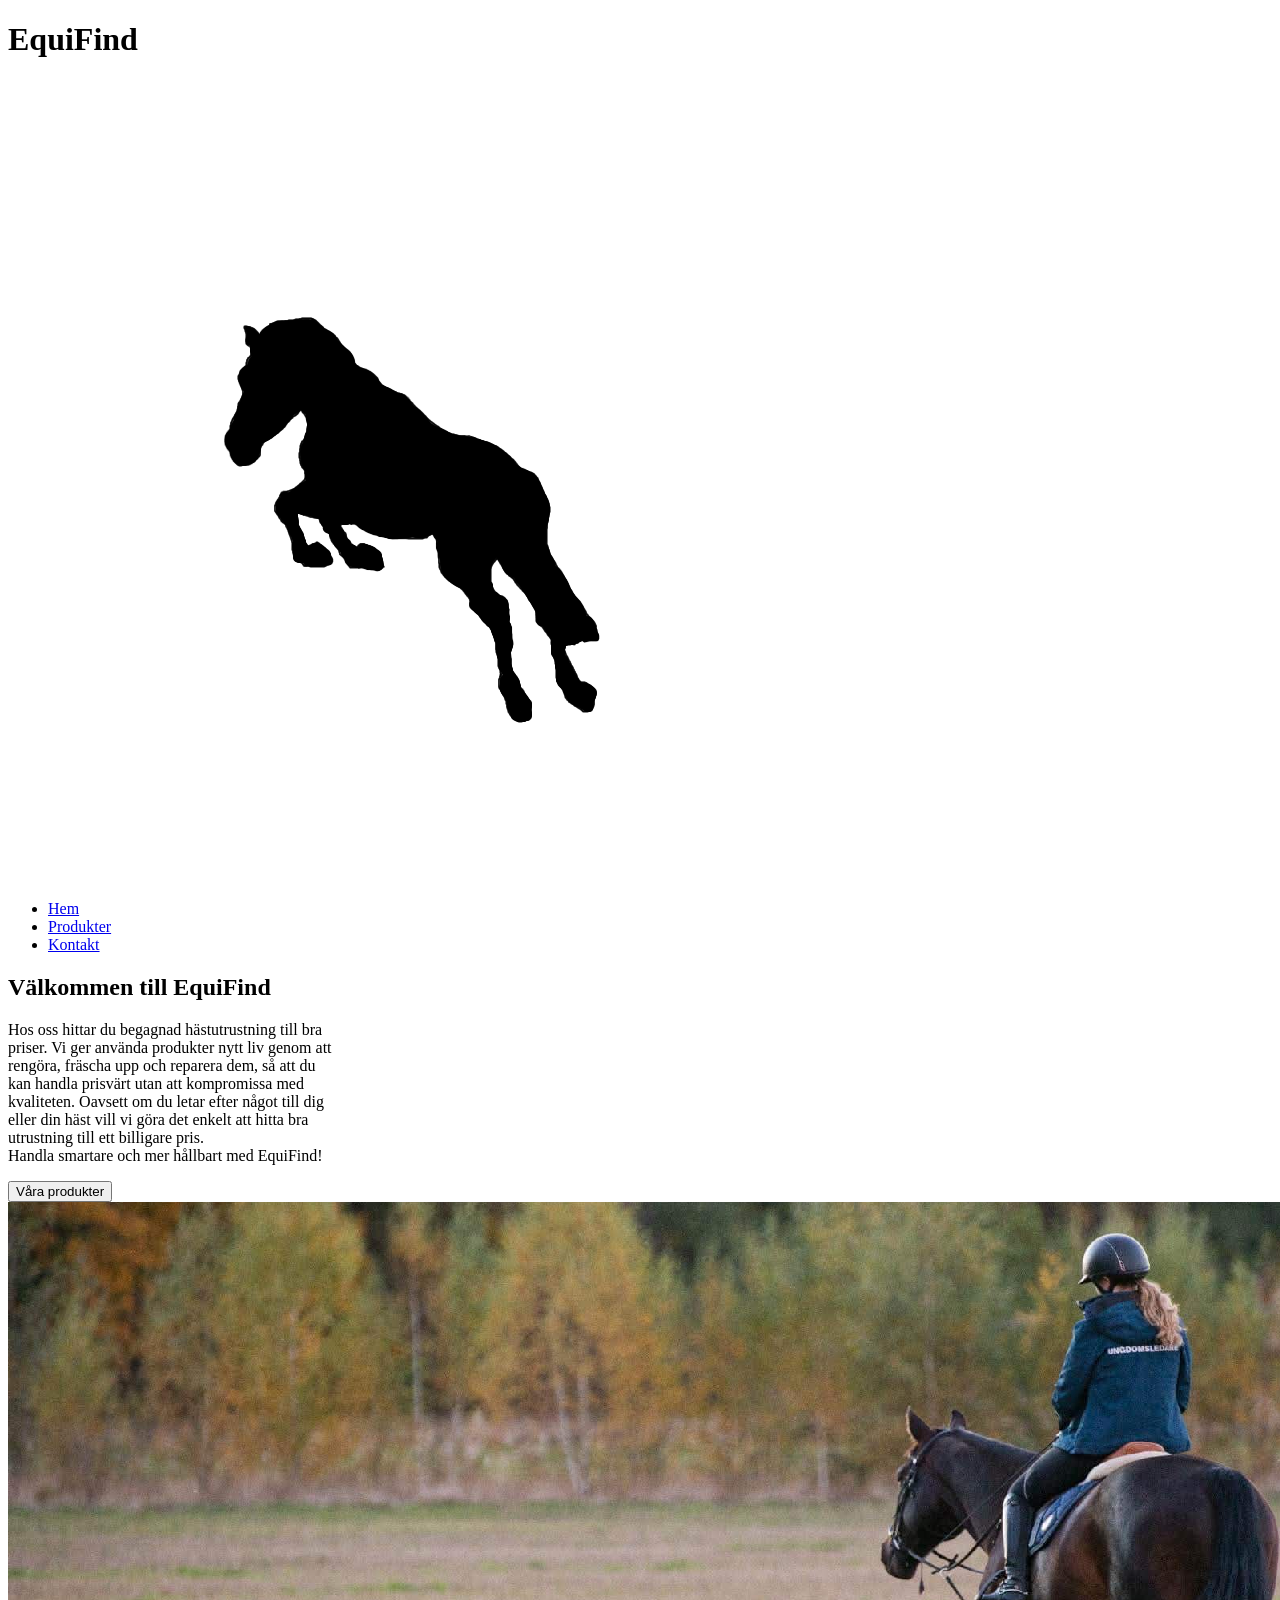
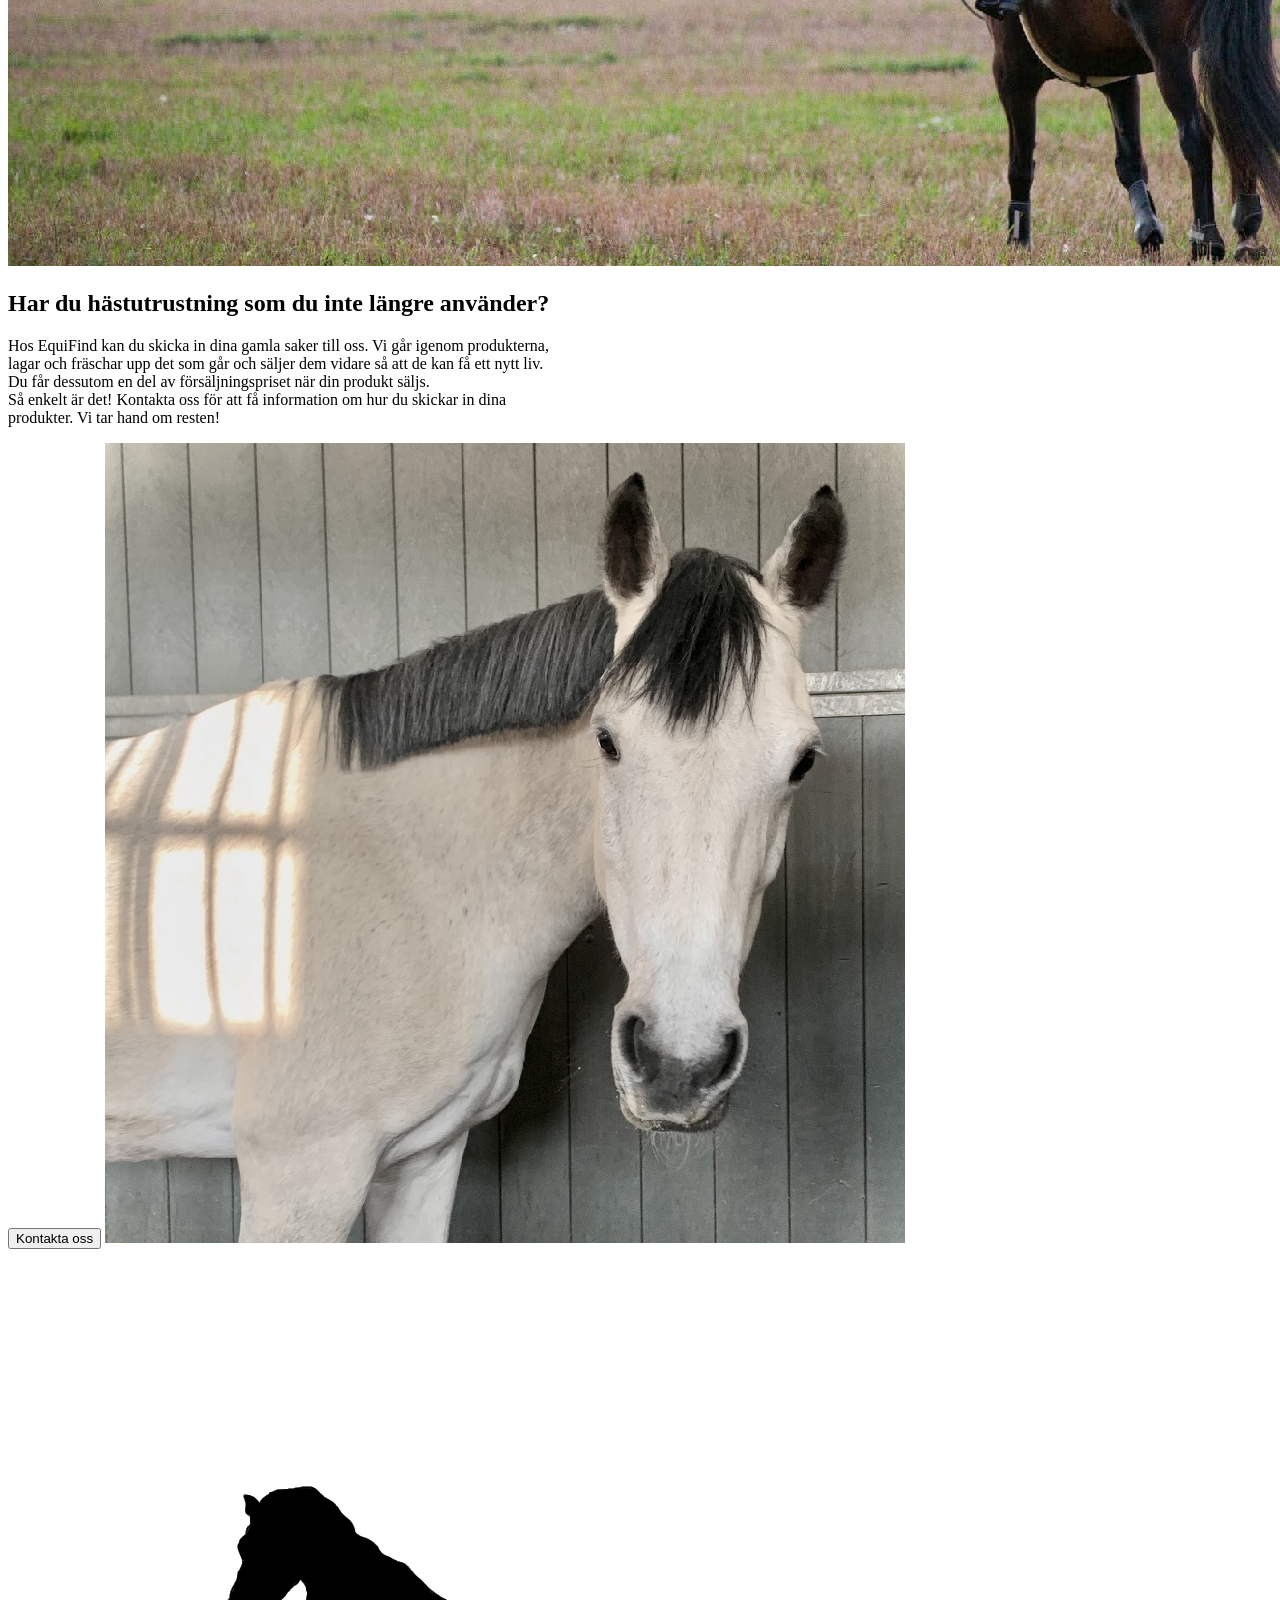
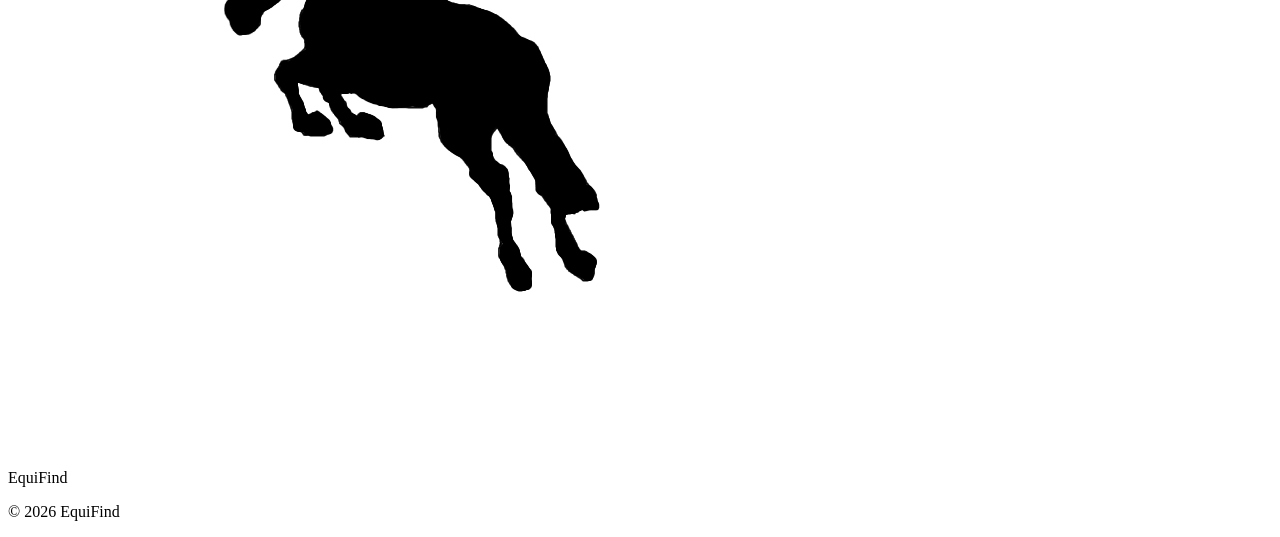
==== index.html @ 0bf6c91d "missad länk till kontakt från index + sell form + question form klara" ====
<!DOCTYPE html>
<html lang="sv">
<head>
    <meta charset="UTF-8">
    <meta name="viewport" content="width=device-width, initial-scale=1.0">
    <link rel="stylesheet" href="./css/style.css">
    <script src="./js/main.js" defer></script>
    <title>EquiFind</title>
</head>
<body>
    <header>
        <h1>EquiFind</h1>
        <img src="./images/EquiFind logo.png" alt="EquiFind Logo">
        <nav>
            <ul>
                <li><a href="./index.html">Hem</a></li>
                <li><a href="./services.html">Produkter</a></li>
                <li><a href="./contacts.html">Kontakt</a></li>
            </ul>
        </nav>
    </header>
    <main>
        <section id="welcome">
            <h2><strong>Välkommen till EquiFind</strong></h2>
            <p>Hos oss hittar du begagnad hästutrustning till bra <br>
                priser. Vi ger använda produkter nytt liv genom att <br>
                rengöra, fräscha upp och reparera dem, så att du <br>kan handla prisvärt utan att kompromissa med <br>
                kvaliteten. Oavsett om du letar efter något till dig <br>
                eller din häst vill vi göra det enkelt att hitta bra <br>
                utrustning till ett billigare pris. <br> Handla smartare och mer hållbart med EquiFind!</p>

                <a href="./services.html"><button>Våra produkter</button></a>
                <img src="./images/EquiFind bild.png" alt="Häst påväg bort">
        </section>
        <section id="sell">
            <h2><strong>Har du hästutrustning som du inte längre använder?</strong></h2>
            <p>Hos EquiFind kan du skicka in dina gamla saker till oss. Vi går igenom produkterna,<br>
               lagar och fräschar upp det som går och säljer dem vidare så att de kan få ett nytt liv. <br>
                Du får dessutom en del av försäljningspriset när din produkt säljs.<br> 
                Så enkelt är det! Kontakta oss för att få information om hur du skickar in dina <br> 
                produkter. Vi tar hand om resten!</p>

                <a href="./contacts.html"><button>Kontakta oss</button></a>
                <img src="./images/Ida bild.png" alt="häst">
        </section>
    </main>
    <footer>
        <img src="./images/EquiFind logo.png" alt="EquiFind Logo">
        <p>EquiFind</p>
        <p>© 2026 EquiFind</p>
    </footer>
</body>
</html>
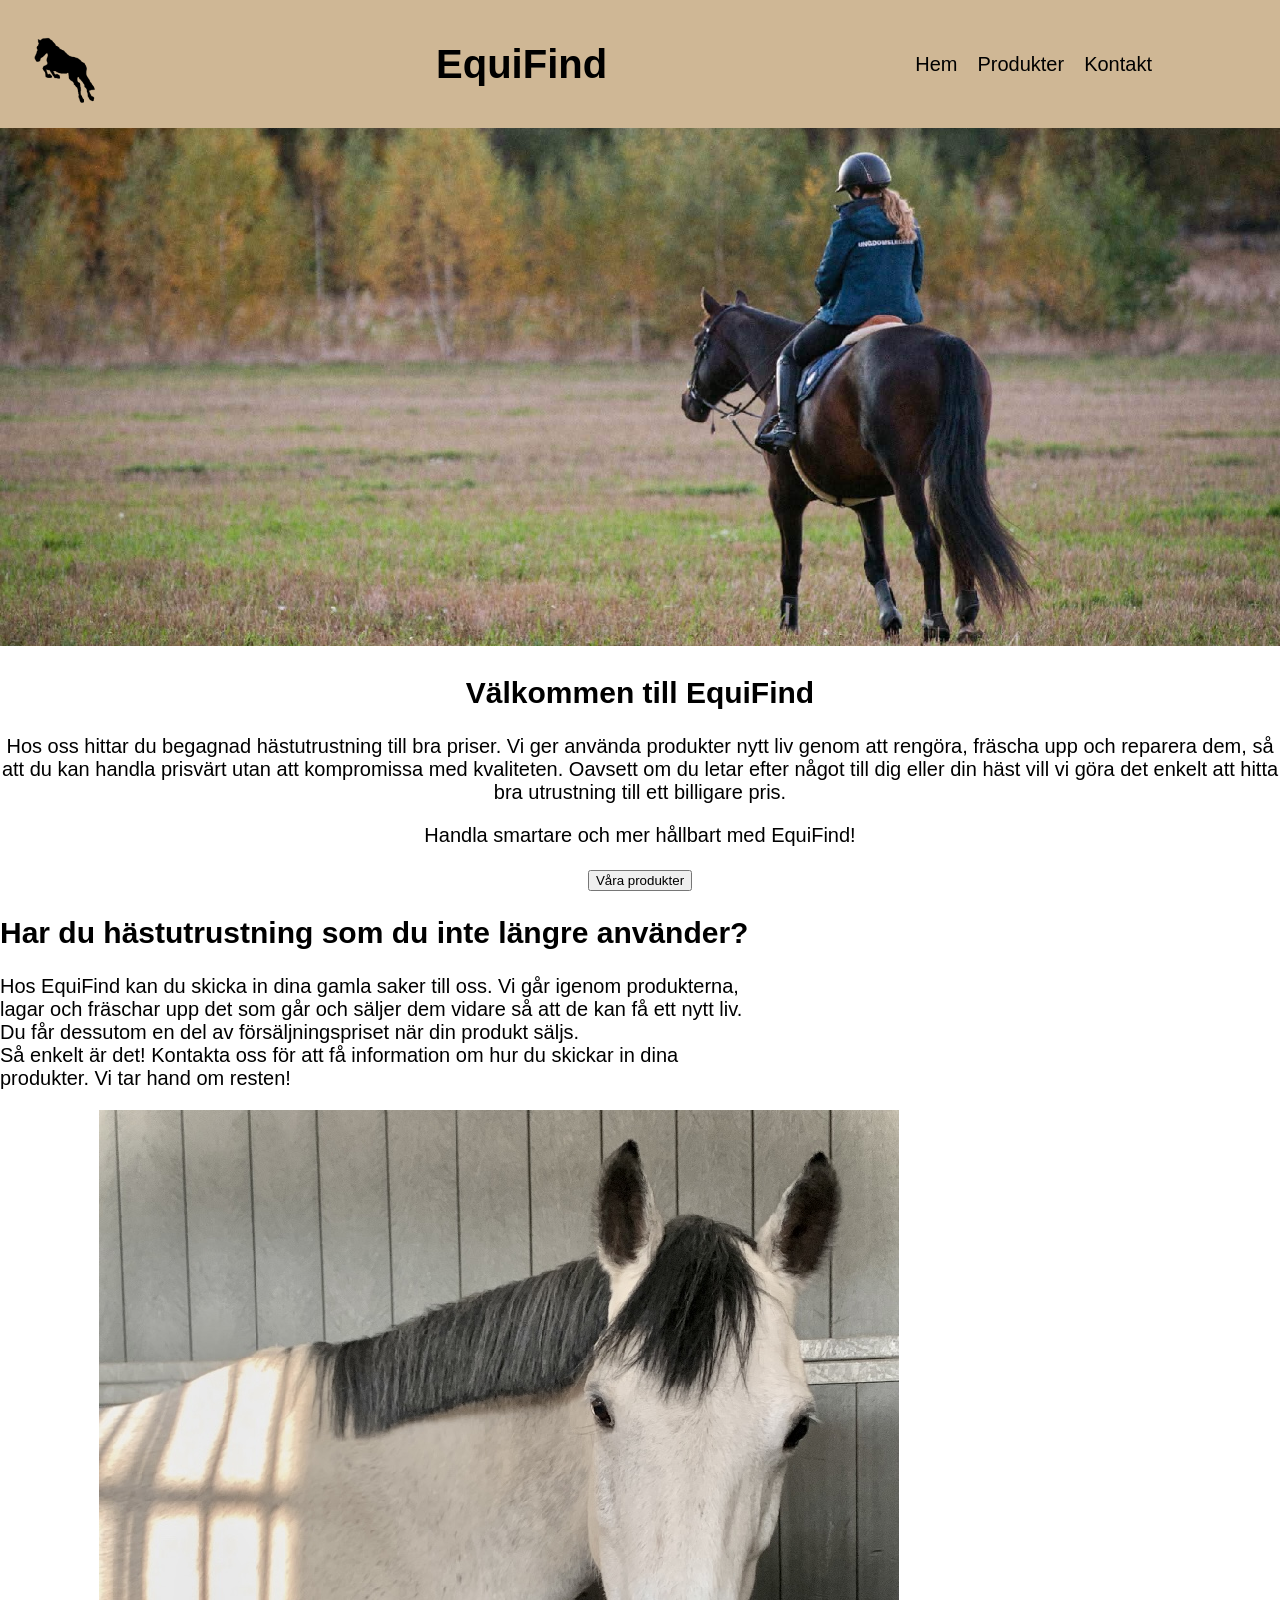
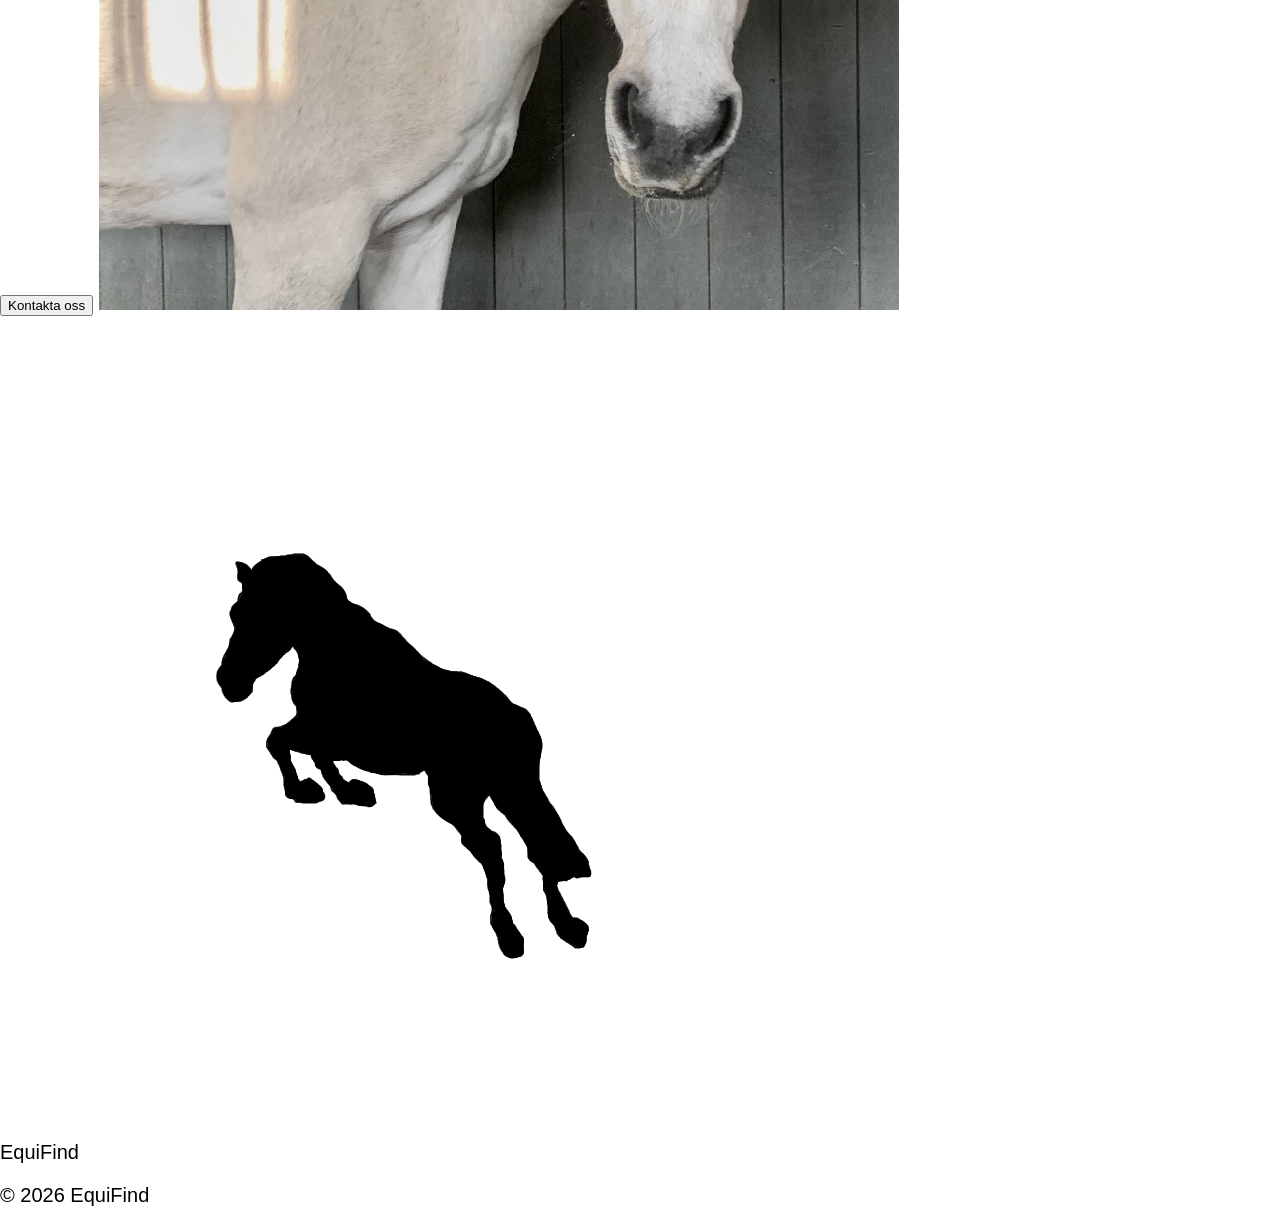
==== commit 5880681b: "mobil meny + större meny klar" ====
--- a/index.html
+++ b/index.html
@@ -8,10 +8,11 @@
     <title>EquiFind</title>
 </head>
 <body>
-    <header>
+    <header class="navigation">
+         <img src="./images/EquiFind logo.png" alt="EquiFind Logo" id="logotop">
         <h1>EquiFind</h1>
-        <img src="./images/EquiFind logo.png" alt="EquiFind Logo">
-        <nav>
+        <button class="menu-toggle">☰</button>
+        <nav class="menu">
             <ul>
                 <li><a href="./index.html">Hem</a></li>
                 <li><a href="./services.html">Produkter</a></li>
@@ -21,16 +22,17 @@
     </header>
     <main>
         <section id="welcome">
+            <img src="./images/EquiFind bild.png" alt="Häst påväg bort" id="welcomeImg">
             <h2><strong>Välkommen till EquiFind</strong></h2>
-            <p>Hos oss hittar du begagnad hästutrustning till bra <br>
-                priser. Vi ger använda produkter nytt liv genom att <br>
-                rengöra, fräscha upp och reparera dem, så att du <br>kan handla prisvärt utan att kompromissa med <br>
-                kvaliteten. Oavsett om du letar efter något till dig <br>
-                eller din häst vill vi göra det enkelt att hitta bra <br>
-                utrustning till ett billigare pris. <br> Handla smartare och mer hållbart med EquiFind!</p>
+            <p>Hos oss hittar du begagnad hästutrustning till bra 
+                priser. Vi ger använda produkter nytt liv genom att 
+                rengöra, fräscha upp och reparera dem, så att du kan handla prisvärt utan att kompromissa med 
+                kvaliteten. Oavsett om du letar efter något till dig 
+                eller din häst vill vi göra det enkelt att hitta bra 
+                utrustning till ett billigare pris. </p> 
+                <p>Handla smartare och mer hållbart med EquiFind!</p>
 
                 <a href="./services.html"><button>Våra produkter</button></a>
-                <img src="./images/EquiFind bild.png" alt="Häst påväg bort">
         </section>
         <section id="sell">
             <h2><strong>Har du hästutrustning som du inte längre använder?</strong></h2>
--- a/css/style.css
+++ b/css/style.css
@@ -0,0 +1,64 @@
+body {
+    background-color: white;
+    font-family:Verdana, Geneva, Tahoma, sans-serif;
+    font-size: 20px;
+    margin: 0;
+}
+/*header + navigation*/
+
+.navigation {
+    display: flex;
+    justify-content: space-between;
+    align-items: center;
+    background-color: #CFB795;
+    margin: 0px;
+}
+
+#logotop {
+    max-width: 10%;
+}
+.menu {
+    display: none;
+    width: 100%;
+}
+
+.menu.open {
+    display: block;
+}
+
+.menu ul {
+    list-style: none;
+    margin: 0;
+    padding: 0;
+}
+.menu a {
+    color: black;
+    text-decoration: none;
+}
+
+/*Välkommen text + bild*/
+#welcomeImg {
+    max-width: 100%;
+}
+
+#welcome {
+    text-align: center;
+}
+
+
+/* Större skärm */
+
+@media (min-width: 760px) {
+    .menu-toggle {
+        display: none;
+    }
+    .menu {
+        display: block;
+        width: auto;
+        margin-right: 10%;
+    }
+    .menu ul {
+        display: flex;
+        gap: 20px;
+    }
+}
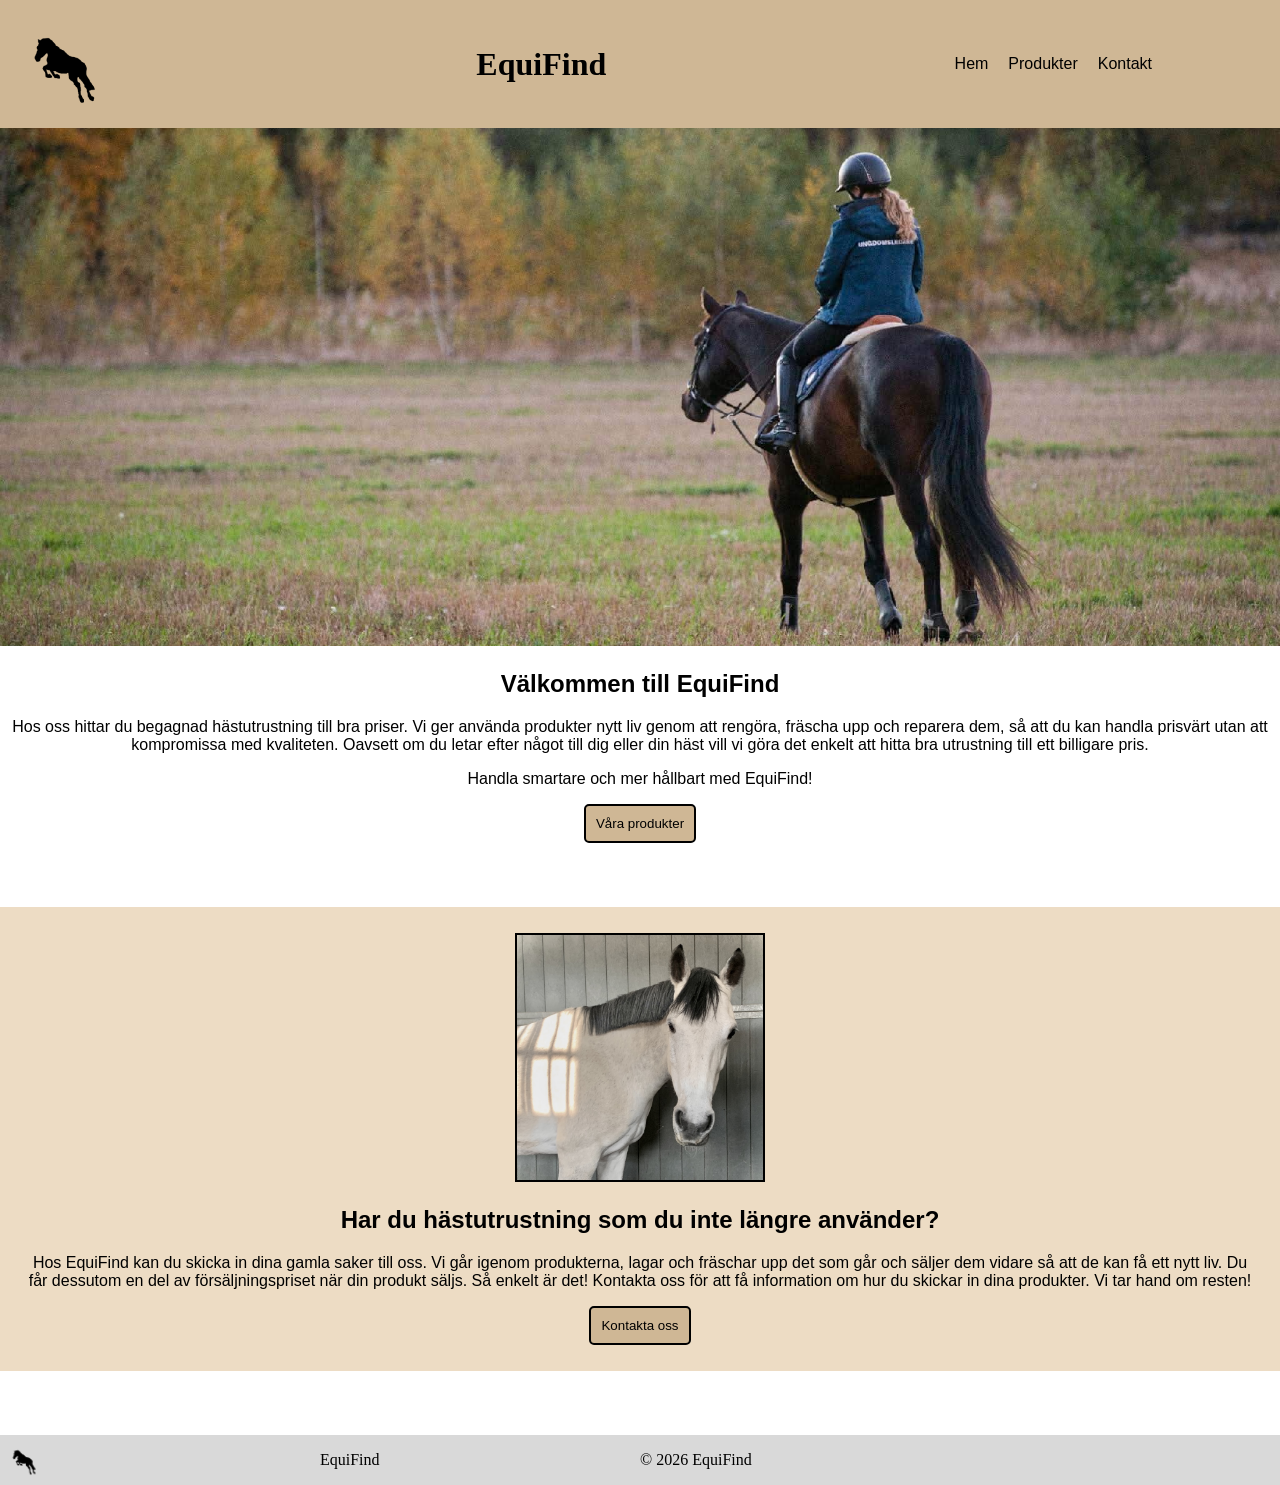
==== commit 194347f9: "uppdatera bildnamn + mobile first index klar" ====
--- a/index.html
+++ b/index.html
@@ -9,7 +9,7 @@
 </head>
 <body>
     <header class="navigation">
-         <img src="./images/EquiFind logo.png" alt="EquiFind Logo" id="logotop">
+         <img src="./images/EquiFind_logo.png" alt="EquiFind Logo" id="logotop">
         <h1>EquiFind</h1>
         <button class="menu-toggle">☰</button>
         <nav class="menu">
@@ -22,7 +22,7 @@
     </header>
     <main>
         <section id="welcome">
-            <img src="./images/EquiFind bild.png" alt="Häst påväg bort" id="welcomeImg">
+            <img src="./images/EquiFind_bild.png" alt="Häst påväg bort" id="welcomeImg">
             <h2><strong>Välkommen till EquiFind</strong></h2>
             <p>Hos oss hittar du begagnad hästutrustning till bra 
                 priser. Vi ger använda produkter nytt liv genom att 
@@ -35,19 +35,18 @@
                 <a href="./services.html"><button>Våra produkter</button></a>
         </section>
         <section id="sell">
+            <img src="./images/Ida_bild.png" alt="häst" id="sellImg">
             <h2><strong>Har du hästutrustning som du inte längre använder?</strong></h2>
-            <p>Hos EquiFind kan du skicka in dina gamla saker till oss. Vi går igenom produkterna,<br>
-               lagar och fräschar upp det som går och säljer dem vidare så att de kan få ett nytt liv. <br>
-                Du får dessutom en del av försäljningspriset när din produkt säljs.<br> 
-                Så enkelt är det! Kontakta oss för att få information om hur du skickar in dina <br> 
+            <p>Hos EquiFind kan du skicka in dina gamla saker till oss. Vi går igenom produkterna,
+               lagar och fräschar upp det som går och säljer dem vidare så att de kan få ett nytt liv.
+                Du får dessutom en del av försäljningspriset när din produkt säljs. 
+                Så enkelt är det! Kontakta oss för att få information om hur du skickar in dina 
                 produkter. Vi tar hand om resten!</p>
-
                 <a href="./contacts.html"><button>Kontakta oss</button></a>
-                <img src="./images/Ida bild.png" alt="häst">
         </section>
     </main>
     <footer>
-        <img src="./images/EquiFind logo.png" alt="EquiFind Logo">
+        <img src="./images/EquiFind_logo.png" alt="EquiFind Logo" id="logobot">
         <p>EquiFind</p>
         <p>© 2026 EquiFind</p>
     </footer>
--- a/css/style.css
+++ b/css/style.css
@@ -1,7 +1,7 @@
 body {
     background-color: white;
     font-family:Verdana, Geneva, Tahoma, sans-serif;
-    font-size: 20px;
+    font-size: 16px;
     margin: 0;
 }
 /*header + navigation*/
@@ -16,6 +16,9 @@
 
 #logotop {
     max-width: 10%;
+}
+h1 {
+    font-family: cursive;
 }
 .menu {
     display: none;
@@ -44,9 +47,52 @@
 #welcome {
     text-align: center;
 }
+#welcome button {
+    background-color: #CFB795;
+    border-radius: 5px;
+    border: solid black 2px;
+    padding: 10px;
+    font-family: Verdana, Geneva, Tahoma, sans-serif;
+}
+
+/*Utrustning du inte använder text + bild*/
+
+#sell {
+    background-color: #EDDCC4;
+    text-align: center;
+    margin-top: 5%;
+    padding: 2%;
+}
+#sellImg {
+    max-width: 20%;
+    border: solid black 2px;
+}
+#sell button {
+     background-color: #CFB795;
+    border-radius: 5px;
+    border: solid black 2px;
+    padding: 10px;
+    font-family: Verdana, Geneva, Tahoma, sans-serif;
+}
+
+/*Footer*/
+
+footer {
+    background-color: #D9D9D9;
+    display: grid;
+    justify-items: center;
+    margin-top: 5%;
+}
+#logobot {
+    max-width: 15%;
+    margin: 0;
+    padding: 0;
+}
 
 
 /* Större skärm */
+
+/*Meny*/
 
 @media (min-width: 760px) {
     .menu-toggle {
@@ -61,4 +107,18 @@
         display: flex;
         gap: 20px;
     }
+
+    /*Footer*/
+
+    footer {
+        display: grid;
+        grid-auto-flow: column;
+        justify-items: start;
+        align-items: center;
+        grid-template-columns: 1fr 1fr 2fr;
+    }
+    footer p {
+        font-family:cursive ;
+    }
+    #logobot
 }
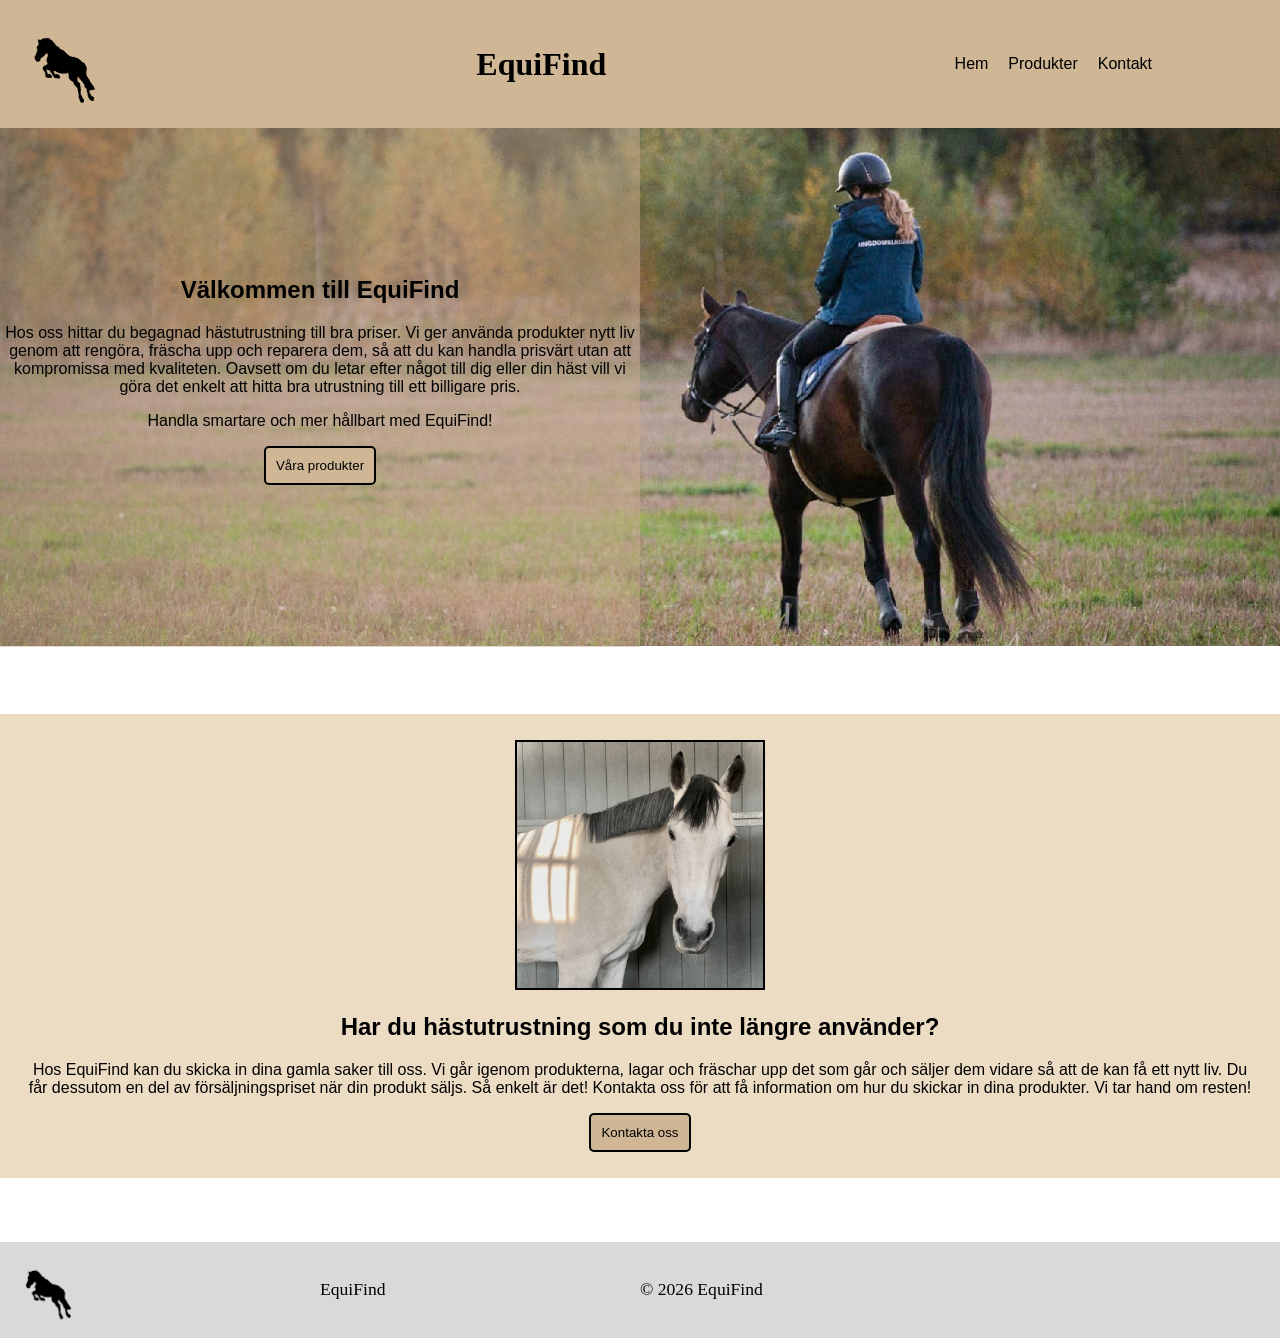
==== commit 4360346d: "welcome text plus bild media query klar" ====
--- a/index.html
+++ b/index.html
@@ -23,6 +23,7 @@
     <main>
         <section id="welcome">
             <img src="./images/EquiFind_bild.png" alt="Häst påväg bort" id="welcomeImg">
+            <div class="welcometext">
             <h2><strong>Välkommen till EquiFind</strong></h2>
             <p>Hos oss hittar du begagnad hästutrustning till bra 
                 priser. Vi ger använda produkter nytt liv genom att 
@@ -33,6 +34,7 @@
                 <p>Handla smartare och mer hållbart med EquiFind!</p>
 
                 <a href="./services.html"><button>Våra produkter</button></a>
+            </div>
         </section>
         <section id="sell">
             <img src="./images/Ida_bild.png" alt="häst" id="sellImg">
--- a/css/style.css
+++ b/css/style.css
@@ -107,6 +107,21 @@
         display: flex;
         gap: 20px;
     }
+    /*Welcome*/
+    #welcome {
+        position: relative;
+        text-align: center;
+    }
+    .welcometext {
+        position: absolute;
+        top: 0px;
+        bottom: 3px;
+        max-width: 50%;
+        padding-top: 10%;
+        margin: 0;
+        background-color: #c9ac8f7c
+    }
+  
 
     /*Footer*/
 
@@ -118,7 +133,10 @@
         grid-template-columns: 1fr 1fr 2fr;
     }
     footer p {
-        font-family:cursive ;
+        font-family:cursive;
+        font-size: 1.1rem;
     }
-    #logobot
+    #logobot {
+        max-width: 30%;
+    }
 }
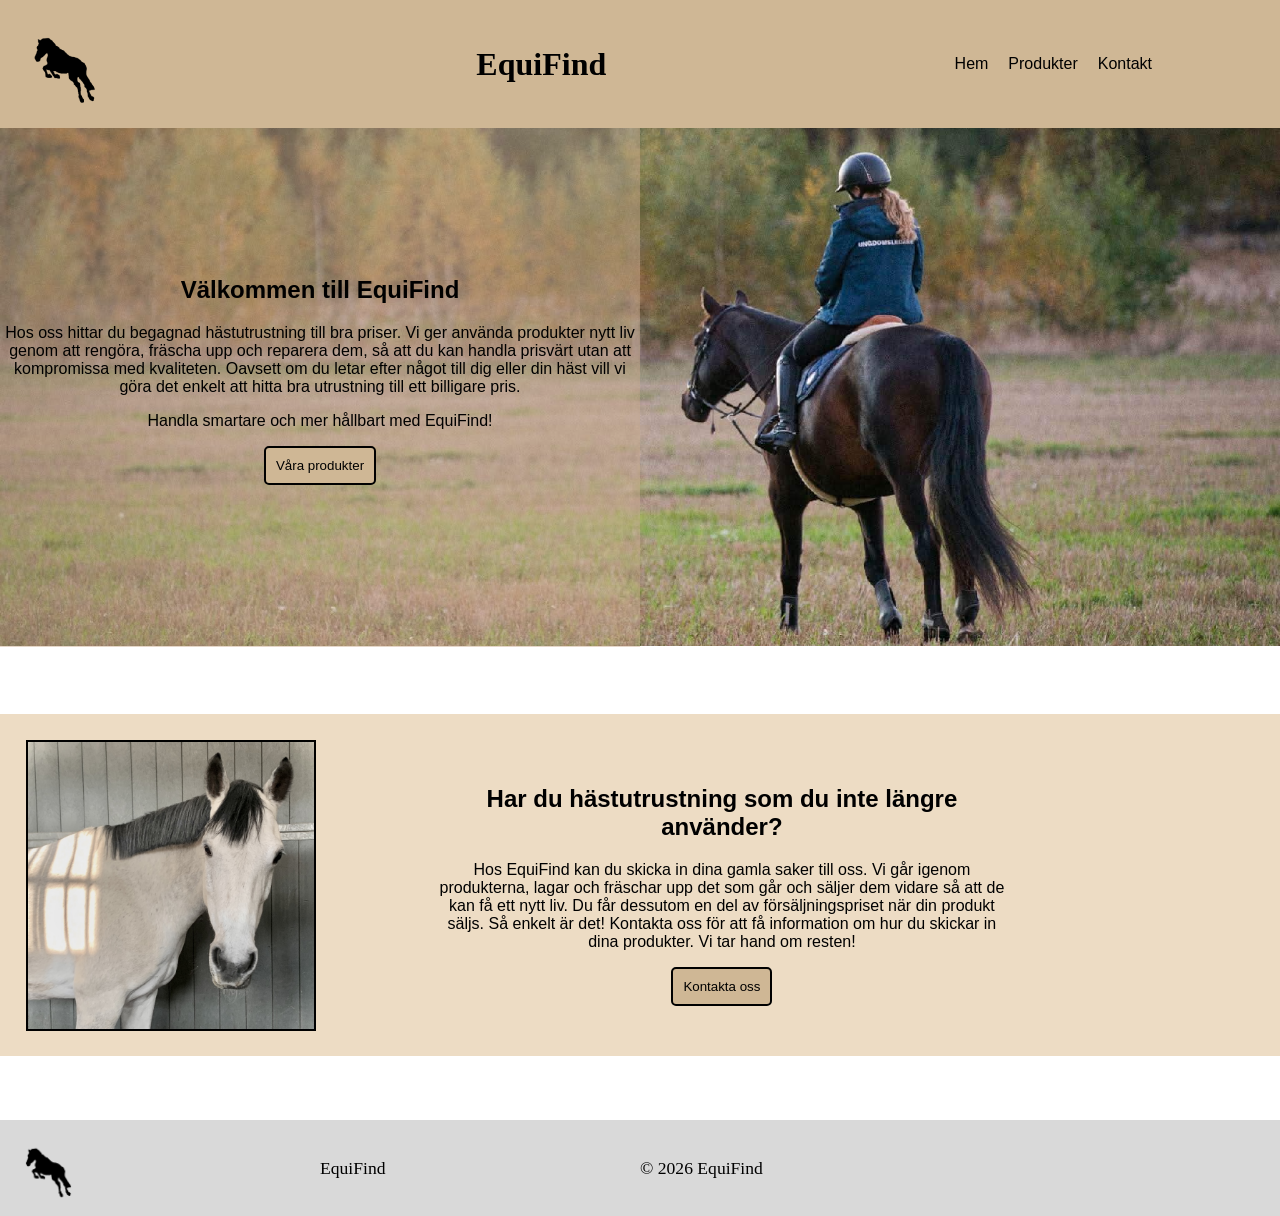
==== commit dd5f41b6: "sell text + bild klar för större skärm" ====
--- a/index.html
+++ b/index.html
@@ -38,6 +38,7 @@
         </section>
         <section id="sell">
             <img src="./images/Ida_bild.png" alt="häst" id="sellImg">
+            <div class="selltext">
             <h2><strong>Har du hästutrustning som du inte längre använder?</strong></h2>
             <p>Hos EquiFind kan du skicka in dina gamla saker till oss. Vi går igenom produkterna,
                lagar och fräschar upp det som går och säljer dem vidare så att de kan få ett nytt liv.
@@ -45,6 +46,7 @@
                 Så enkelt är det! Kontakta oss för att få information om hur du skickar in dina 
                 produkter. Vi tar hand om resten!</p>
                 <a href="./contacts.html"><button>Kontakta oss</button></a>
+            </div>
         </section>
     </main>
     <footer>
--- a/css/style.css
+++ b/css/style.css
@@ -121,6 +121,23 @@
         margin: 0;
         background-color: #c9ac8f7c
     }
+
+    /*Sell*/
+    #sell {
+        display: grid;
+        grid-template-columns: 1fr 2fr;
+        align-items:center;
+    }
+    #sellImg {
+        grid-column-start: 1;
+        grid-column-end: 2;
+        max-width: 70%;
+    }
+    .selltext {
+        max-width: 70%
+
+    }
+
   
 
     /*Footer*/
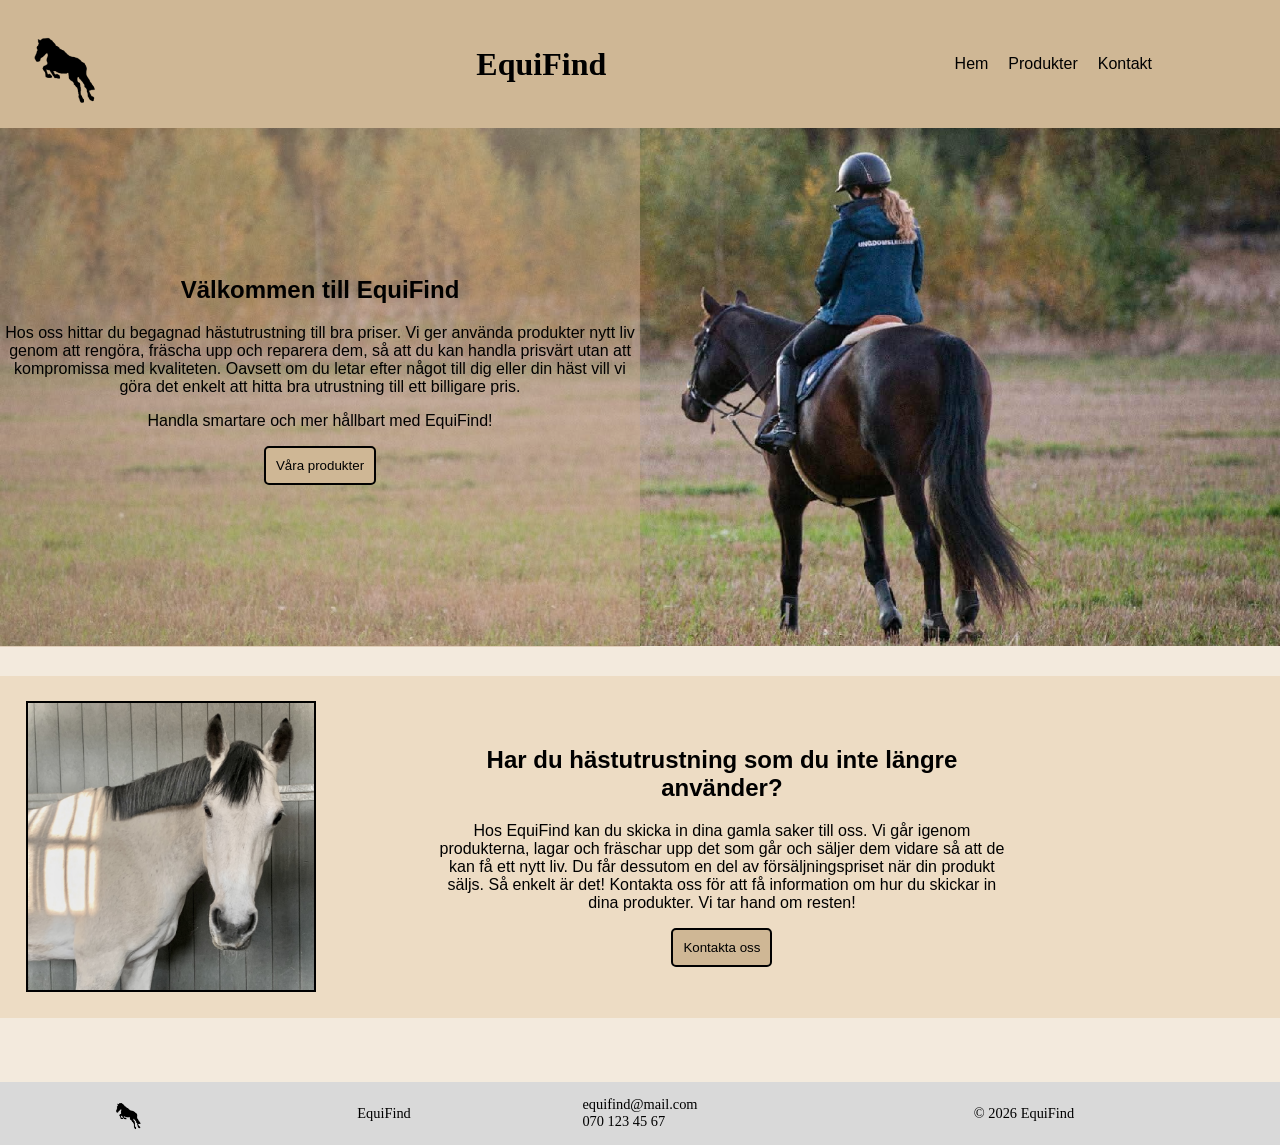
==== commit 8077bb14: "la till mail och telefonnummer till företag i footer" ====
--- a/index.html
+++ b/index.html
@@ -52,6 +52,7 @@
     <footer>
         <img src="./images/EquiFind_logo.png" alt="EquiFind Logo" id="logobot">
         <p>EquiFind</p>
+        <p>equifind@mail.com <br>070 123 45 67</p>
         <p>© 2026 EquiFind</p>
     </footer>
 </body>
--- a/css/style.css
+++ b/css/style.css
@@ -1,5 +1,5 @@
 body {
-    background-color: white;
+    background-color: #f3eadd;
     font-family:Verdana, Geneva, Tahoma, sans-serif;
     font-size: 16px;
     margin: 0;
@@ -68,7 +68,7 @@
     border: solid black 2px;
 }
 #sell button {
-     background-color: #CFB795;
+    background-color: #CFB795;
     border-radius: 5px;
     border: solid black 2px;
     padding: 10px;
@@ -82,6 +82,8 @@
     display: grid;
     justify-items: center;
     margin-top: 5%;
+    bottom: 0;
+    justify-content: center;
 }
 #logobot {
     max-width: 15%;
@@ -90,6 +92,232 @@
 }
 
 
+/*PRODUKTER*/
+
+/*Produkt text*/
+
+#products {
+    background-color: #EDDCC4;
+    color: black;
+    border: solid black 2px;
+    border-radius: 4px;
+    max-width: 50%;
+    text-align: center;
+    margin: 5% 25% 5% 25%;
+}
+
+
+/*Show Products*/
+#showProducts{
+    background-image: url(../images/pexels-wood-1853403.jpg);
+    background-color: #CFB795;
+    margin: 5%;
+    margin-bottom: 0;
+    display: grid;
+    grid-template-columns: 1fr;
+    padding: 3%;
+    border: solid black 1px;
+    border-radius: 5px;
+}
+article img {
+    max-width: 50%;
+    margin: 0;
+    padding: 0;
+    border: solid black 2px;
+}
+#träns {
+    border: solid black 2px;
+    border-radius: 5px;
+    padding: 3%;
+    margin: 2%;
+    background-color: #EDDCC4;
+    
+}
+#grimmaOrange {
+    border: solid black 2px;
+    border-radius: 5px;
+    padding: 3%;
+    margin: 2%;
+    background-color: #EDDCC4;
+}
+#tränsFull {
+    border: solid black 2px;
+    border-radius: 5px;
+    padding: 3%;
+    margin: 2%;
+    background-color: #EDDCC4;
+}
+#täcke {
+    border: solid black 2px;
+    border-radius: 5px;
+    padding: 3%;
+    margin: 2%;
+    background-color: #EDDCC4;
+}
+#grimmaLäder {
+    border: solid black 2px;
+    border-radius: 5px;
+    padding: 3%;
+    margin: 2%;
+    background-color: #EDDCC4;
+}
+.hittat {
+    text-align: center;
+    background-color: #EDDCC4;
+    padding: 1%;
+    border: solid black 1px;
+    border-radius: 5px;
+}
+.hittat button {
+    background-color: #CFB795;
+    border-radius: 5px;
+    border: solid black 2px;
+    padding: 10px;
+    font-family: Verdana, Geneva, Tahoma, sans-serif;
+}
+.toppen button{
+    margin-left: 10%;
+    margin-top: 2%;
+    background-color: #CFB795;
+    border-radius: 5px;
+    border: solid black 2px;
+    padding: 10px;
+    font-family: Verdana, Geneva, Tahoma, sans-serif;
+    min-width: 8%;
+
+}
+a:hover {
+    color: #D9D9D9;
+}
+button:hover {
+    background-color: #f7efe4;
+    border: solid rgb(135, 134, 134) 2px;
+    color: rgb(116, 114, 114);
+}
+#welcome button:hover {
+    background-color: #f7efe4;
+    border: solid rgb(135, 134, 134) 2px;
+    color: rgb(116, 114, 114);
+}
+#sell button:hover {
+    background-color: #f7efe4;
+    border: solid rgb(135, 134, 134) 2px;
+    color: rgb(116, 114, 114);
+}
+/*Kontakt sida*/
+.choose {
+    background-color: #EDDCC4;
+    display: flex;
+    flex-direction: column;
+    align-items: center;
+}
+.buttons {
+    display: flex;
+    flex-direction: row;
+    align-items: center;
+    justify-content: center;
+    gap: 2%;
+    background-color: #EDDCC4;
+    padding: 1%;
+}
+#btn1 {
+     background-color: #CFB795;
+    border-radius: 5px;
+    border: solid black 1px;
+    padding: 10px;
+    font-family: Verdana, Geneva, Tahoma, sans-serif;
+    transition: background-color 0.3s;
+}
+#btn2 {
+     background-color: #CFB795;
+    border-radius: 5px;
+    border: solid black 1px;
+    padding: 10px;
+    font-family: Verdana, Geneva, Tahoma, sans-serif;
+    transition: background-color 0.3s;
+}
+#btn3 {
+     background-color: #CFB795;
+    border-radius: 5px;
+    border: solid black 1px;
+    padding: 10px;
+    font-family: Verdana, Geneva, Tahoma, sans-serif;
+    transition: background-color 0.3s;
+}
+#btn1:hover {
+    background-color: #f7efe4;
+    border: solid rgb(135, 134, 134) 2px;
+    color: rgb(116, 114, 114);
+}
+#btn2:hover {
+    background-color: #f7efe4;
+    border: solid rgb(135, 134, 134) 2px;
+    color: rgb(116, 114, 114);
+}
+#btn3:hover {
+    background-color: #f7efe4;
+    border: solid rgb(135, 134, 134) 2px;
+    color: rgb(116, 114, 114);
+}
+#buy {
+    background-color: #EDDCC4;
+    margin: 5%;
+    padding: 3%;
+    border: solid black 1px;
+    border-radius: 4px;
+}
+#sellProduct {
+    background-color: #EDDCC4;
+    margin: 5%;
+    padding: 3%;
+    border: solid black 1px;
+    border-radius: 4px;
+}
+
+#questions {
+    background-color: #EDDCC4;
+    margin: 5%;
+    padding: 3%;
+    border: solid black 1px;
+    border-radius: 4px;
+}
+fieldset {
+    border: 0;
+}
+legend {
+    font-size: 1.2rem;
+    border-bottom: solid black 1px;
+}
+input[type=submit] {
+    background-color: #CFB795;
+    border: solid black 1.5px;
+    border-radius: 4px;
+    padding: 0.5% 1% 0.5% 1%;
+    margin: 1% 1% 1% 0;
+    transition: background-color 0.2s;
+    font-family: Verdana, Geneva, Tahoma, sans-serif;
+    font-size: 0.8rem;
+}
+input[type=submit]:hover {
+    background-color: #D9D9D9;
+}
+.hidden {
+    display: none;
+}
+.nameError {
+    color: red;
+}
+.emailError {
+    color:red;
+}
+.textError {
+    color: red;
+}
+#foot {
+    margin-top: 100%;
+}
+
+
 /* Större skärm */
 
 /*Meny*/
@@ -111,6 +339,9 @@
     #welcome {
         position: relative;
         text-align: center;
+    }
+    #welcomeImg {
+        width: 100%;
     }
     .welcometext {
         position: absolute;
@@ -127,6 +358,7 @@
         display: grid;
         grid-template-columns: 1fr 2fr;
         align-items:center;
+        margin-top: 2%;
     }
     #sellImg {
         grid-column-start: 1;
@@ -137,6 +369,10 @@
         max-width: 70%
 
     }
+    /*Produkter*/
+    #showProducts {
+        grid-template-columns: 1fr 1fr;
+    }
 
   
 
@@ -144,16 +380,19 @@
 
     footer {
         display: grid;
-        grid-auto-flow: column;
-        justify-items: start;
+        grid-auto-flow: row;
+        justify-items: center;
         align-items: center;
-        grid-template-columns: 1fr 1fr 2fr;
+        grid-template-columns: 1fr 1fr 1fr 2fr;
     }
     footer p {
         font-family:cursive;
-        font-size: 1.1rem;
+        font-size: 0.9rem;
     }
     #logobot {
-        max-width: 30%;
+        max-width: 20%;
+    }
+    #foot {
+        margin-top: 30%;
     }
 }
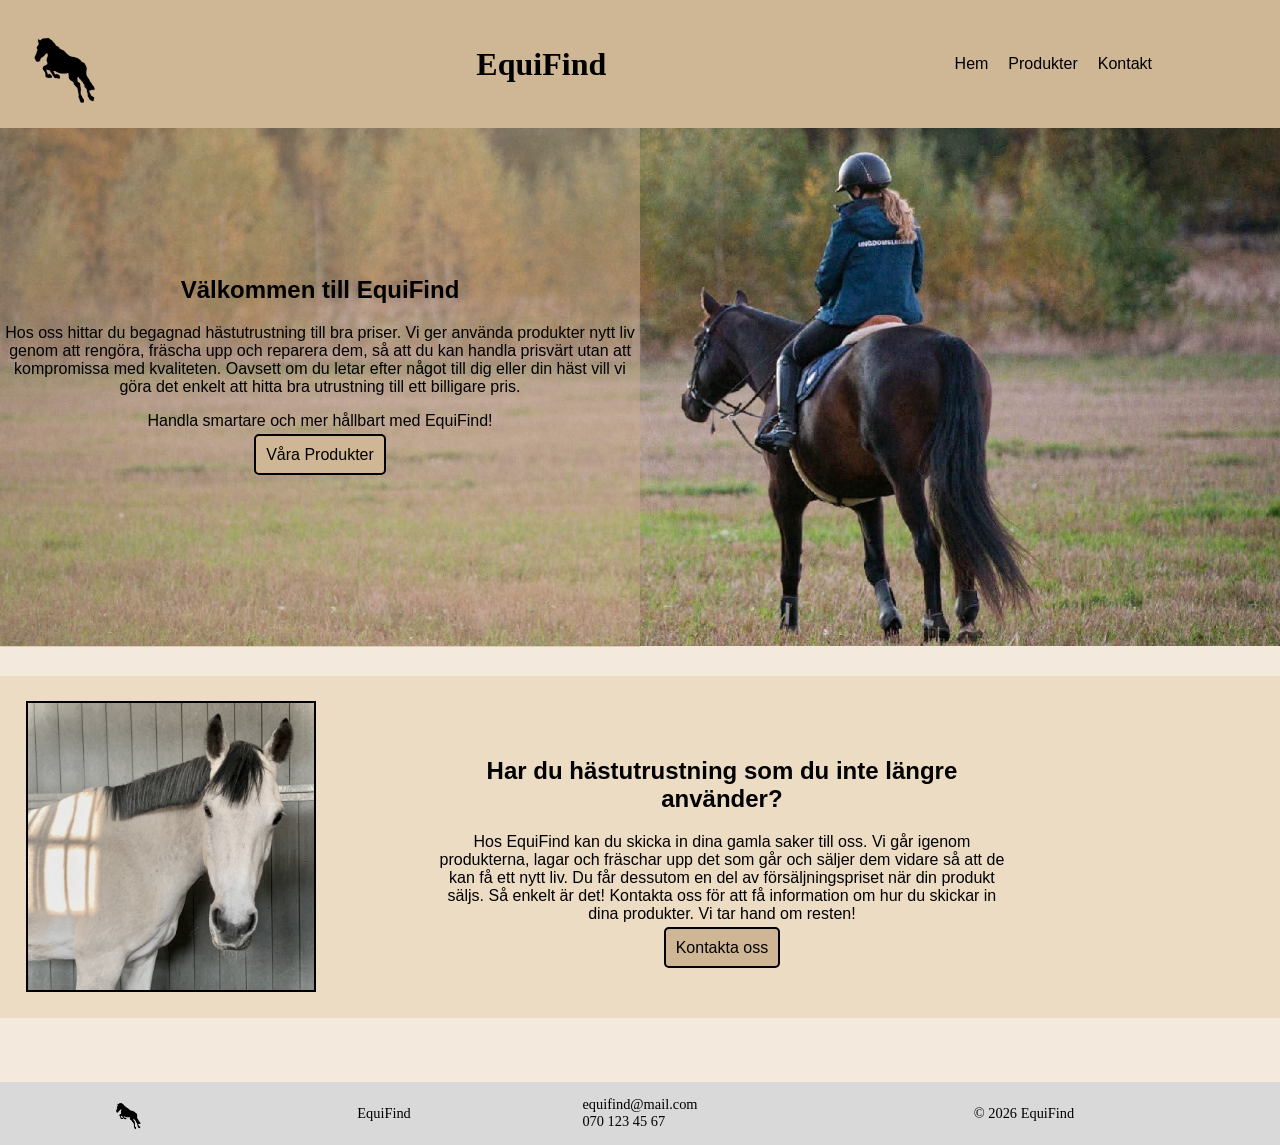
==== commit 9225030d: "ändrat knappar + formulär id" ====
--- a/index.html
+++ b/index.html
@@ -8,11 +8,14 @@
     <title>EquiFind</title>
 </head>
 <body>
+    <!--Header-->
     <header class="navigation">
          <img src="./images/EquiFind_logo.png" alt="EquiFind Logo" id="logotop">
         <h1>EquiFind</h1>
+        <!--Knapp för meny mobilversion-->
         <button class="menu-toggle">☰</button>
         <nav class="menu">
+            <!--Navigation mellan sidor-->
             <ul>
                 <li><a href="./index.html">Hem</a></li>
                 <li><a href="./services.html">Produkter</a></li>
@@ -21,6 +24,7 @@
         </nav>
     </header>
     <main>
+        <!--Information om företaget-->
         <section id="welcome">
             <img src="./images/EquiFind_bild.png" alt="Häst påväg bort" id="welcomeImg">
             <div class="welcometext">
@@ -32,10 +36,11 @@
                 eller din häst vill vi göra det enkelt att hitta bra 
                 utrustning till ett billigare pris. </p> 
                 <p>Handla smartare och mer hållbart med EquiFind!</p>
-
-                <a href="./services.html"><button>Våra produkter</button></a>
+                <!--Länk till produkt sida-->
+                <a href="./services.html" class="welcome-button">Våra Produkter</a>
             </div>
         </section>
+        <!--Information för att sälja produkter-->
         <section id="sell">
             <img src="./images/Ida_bild.png" alt="häst" id="sellImg">
             <div class="selltext">
@@ -45,10 +50,12 @@
                 Du får dessutom en del av försäljningspriset när din produkt säljs. 
                 Så enkelt är det! Kontakta oss för att få information om hur du skickar in dina 
                 produkter. Vi tar hand om resten!</p>
-                <a href="./contacts.html"><button>Kontakta oss</button></a>
+                <!--Länk till kontakt sida-->
+                <a href="./contacts.html" class="sell-button">Kontakta oss</a>
             </div>
         </section>
     </main>
+    <!--Footer med kontakt information-->
     <footer>
         <img src="./images/EquiFind_logo.png" alt="EquiFind Logo" id="logobot">
         <p>EquiFind</p>
--- a/css/style.css
+++ b/css/style.css
@@ -1,10 +1,11 @@
+/*Body*/
 body {
     background-color: #f3eadd;
     font-family:Verdana, Geneva, Tahoma, sans-serif;
     font-size: 16px;
     margin: 0;
 }
-/*header + navigation*/
+/*header + navigation + footer till alla flikar*/
 
 .navigation {
     display: flex;
@@ -38,43 +39,6 @@
     color: black;
     text-decoration: none;
 }
-
-/*Välkommen text + bild*/
-#welcomeImg {
-    max-width: 100%;
-}
-
-#welcome {
-    text-align: center;
-}
-#welcome button {
-    background-color: #CFB795;
-    border-radius: 5px;
-    border: solid black 2px;
-    padding: 10px;
-    font-family: Verdana, Geneva, Tahoma, sans-serif;
-}
-
-/*Utrustning du inte använder text + bild*/
-
-#sell {
-    background-color: #EDDCC4;
-    text-align: center;
-    margin-top: 5%;
-    padding: 2%;
-}
-#sellImg {
-    max-width: 20%;
-    border: solid black 2px;
-}
-#sell button {
-    background-color: #CFB795;
-    border-radius: 5px;
-    border: solid black 2px;
-    padding: 10px;
-    font-family: Verdana, Geneva, Tahoma, sans-serif;
-}
-
 /*Footer*/
 
 footer {
@@ -91,6 +55,47 @@
     padding: 0;
 }
 
+/*HEM*/
+
+/*Välkommen text + bild*/
+#welcomeImg {
+    max-width: 100%;
+}
+
+#welcome {
+    text-align: center;
+}
+.welcome-button {
+    background-color: #CFB795;
+    border-radius: 5px;
+    border: solid black 2px;
+    padding: 10px;
+    font-family: Verdana, Geneva, Tahoma, sans-serif;
+    text-decoration: none;
+    color: black;
+}
+
+/*Utrustning du inte använder text + bild*/
+
+#sell {
+    background-color: #EDDCC4;
+    text-align: center;
+    margin-top: 5%;
+    padding: 2%;
+}
+#sellImg {
+    max-width: 20%;
+    border: solid black 2px;
+}
+.sell-button {
+    background-color: #CFB795;
+    border-radius: 5px;
+    border: solid black 2px;
+    padding: 10px;
+    font-family: Verdana, Geneva, Tahoma, sans-serif;
+    text-decoration: none;
+    color: black;
+}
 
 /*PRODUKTER*/
 
@@ -107,7 +112,7 @@
 }
 
 
-/*Show Products*/
+/*Visa Produkter*/
 #showProducts{
     background-image: url(../images/pexels-wood-1853403.jpg);
     background-color: #CFB795;
@@ -161,31 +166,41 @@
     margin: 2%;
     background-color: #EDDCC4;
 }
+/*Knapp för att komma till kontaktsida*/
 .hittat {
     text-align: center;
     background-color: #EDDCC4;
-    padding: 1%;
-    border: solid black 1px;
-    border-radius: 5px;
+    padding: 3%;
+    border: solid black 1px;
+    border-radius: 5px;
+    padding-top: 1%;
 }
 .hittat button {
     background-color: #CFB795;
     border-radius: 5px;
     border: solid black 2px;
-    padding: 10px;
-    font-family: Verdana, Geneva, Tahoma, sans-serif;
-}
-.toppen button{
-    margin-left: 10%;
-    margin-top: 2%;
+    padding: 5px;
+    font-family: Verdana, Geneva, Tahoma, sans-serif;
+}
+/*Knapp för att komma till toppen igen*/
+.toppen {
+    margin-top: 5%;
+
+}
+.toTop {
+    margin-left: 20%;
+    margin-top: 5%;
     background-color: #CFB795;
     border-radius: 5px;
     border: solid black 2px;
     padding: 10px;
     font-family: Verdana, Geneva, Tahoma, sans-serif;
     min-width: 8%;
-
-}
+    text-decoration: none;
+    color: black;
+
+}
+/*Animation till alla knappar*/
 a:hover {
     color: #D9D9D9;
 }
@@ -204,7 +219,8 @@
     border: solid rgb(135, 134, 134) 2px;
     color: rgb(116, 114, 114);
 }
-/*Kontakt sida*/
+/*KONTAKT*/
+/*Knappar för att välja formulär*/
 .choose {
     background-color: #EDDCC4;
     display: flex;
@@ -220,6 +236,7 @@
     background-color: #EDDCC4;
     padding: 1%;
 }
+/*Köp knapp*/
 #btn1 {
      background-color: #CFB795;
     border-radius: 5px;
@@ -228,6 +245,7 @@
     font-family: Verdana, Geneva, Tahoma, sans-serif;
     transition: background-color 0.3s;
 }
+/*Sälj knapp*/
 #btn2 {
      background-color: #CFB795;
     border-radius: 5px;
@@ -236,6 +254,7 @@
     font-family: Verdana, Geneva, Tahoma, sans-serif;
     transition: background-color 0.3s;
 }
+/*Frågor knapp*/
 #btn3 {
      background-color: #CFB795;
     border-radius: 5px;
@@ -244,6 +263,7 @@
     font-family: Verdana, Geneva, Tahoma, sans-serif;
     transition: background-color 0.3s;
 }
+/*Animationer till knappar*/
 #btn1:hover {
     background-color: #f7efe4;
     border: solid rgb(135, 134, 134) 2px;
@@ -259,6 +279,7 @@
     border: solid rgb(135, 134, 134) 2px;
     color: rgb(116, 114, 114);
 }
+/*Bakgrund för de olika formulären*/
 #buy {
     background-color: #EDDCC4;
     margin: 5%;
@@ -281,6 +302,7 @@
     border: solid black 1px;
     border-radius: 4px;
 }
+/*Styling av formulär*/
 fieldset {
     border: 0;
 }
@@ -301,9 +323,11 @@
 input[type=submit]:hover {
     background-color: #D9D9D9;
 }
+/*Dölj formulär tills knappen trycks på*/
 .hidden {
     display: none;
 }
+/*Error meddelanden*/
 .nameError {
     color: red;
 }
@@ -313,6 +337,7 @@
 .textError {
     color: red;
 }
+/*Position av footer på kontakt sida*/
 #foot {
     margin-top: 100%;
 }
@@ -335,7 +360,7 @@
         display: flex;
         gap: 20px;
     }
-    /*Welcome*/
+    /*HEM*/
     #welcome {
         position: relative;
         text-align: center;
@@ -352,8 +377,6 @@
         margin: 0;
         background-color: #c9ac8f7c
     }
-
-    /*Sell*/
     #sell {
         display: grid;
         grid-template-columns: 1fr 2fr;
@@ -369,13 +392,10 @@
         max-width: 70%
 
     }
-    /*Produkter*/
+    /*PRODUKTER*/
     #showProducts {
         grid-template-columns: 1fr 1fr;
     }
-
-  
-
     /*Footer*/
 
     footer {
@@ -393,6 +413,6 @@
         max-width: 20%;
     }
     #foot {
-        margin-top: 30%;
+        margin-top: 40%;
     }
 }
